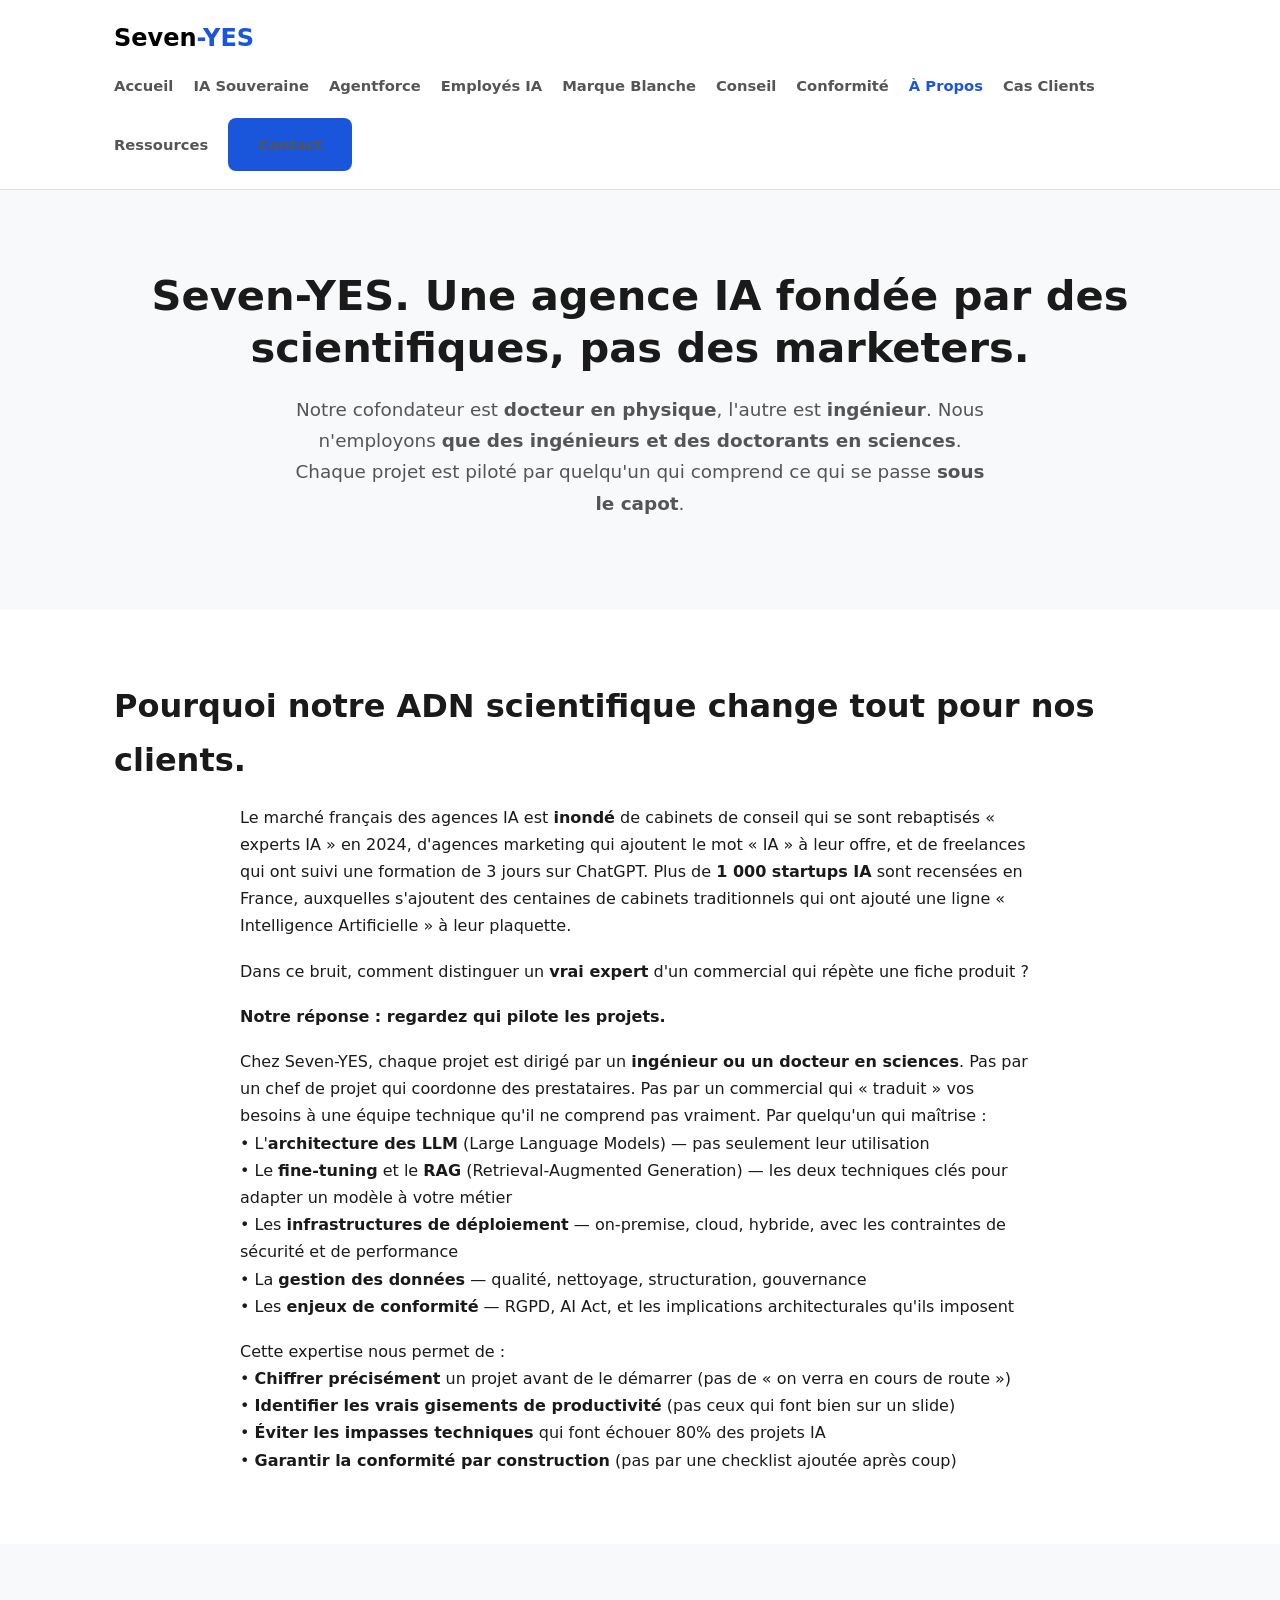
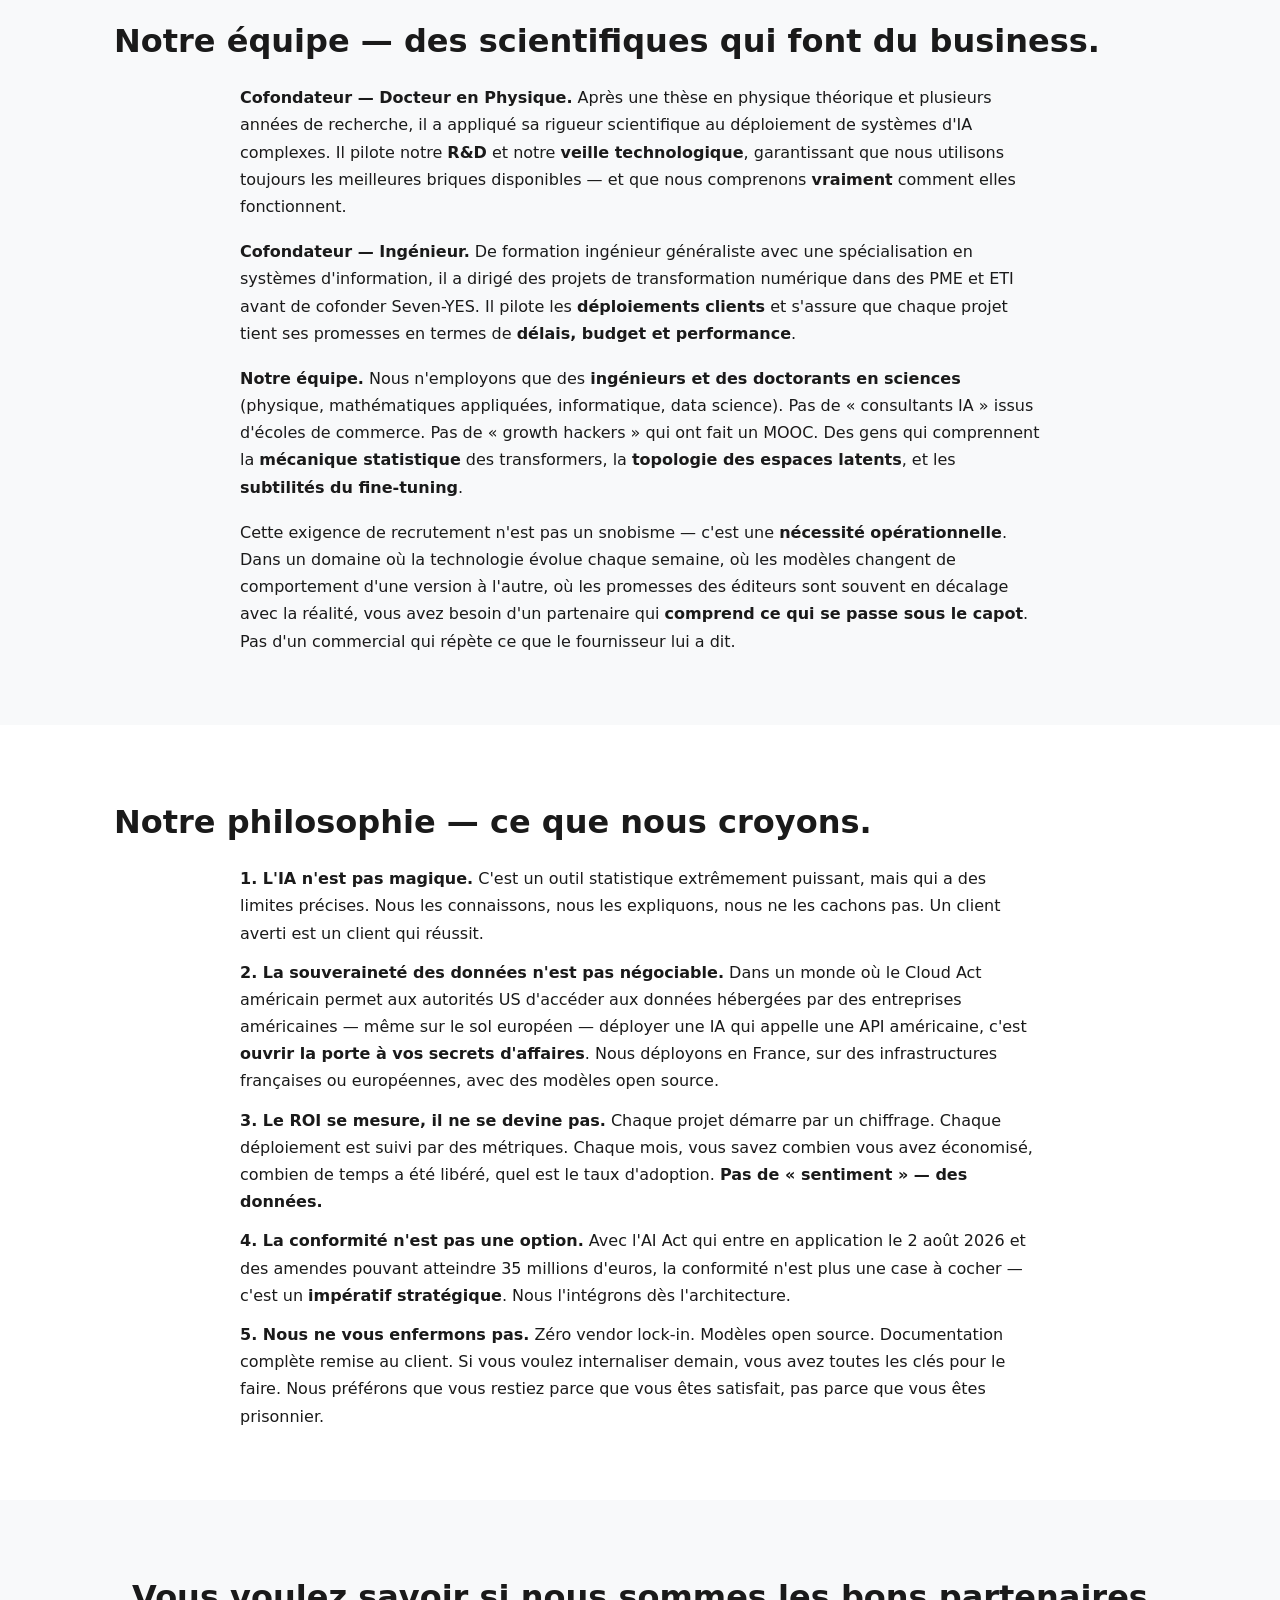
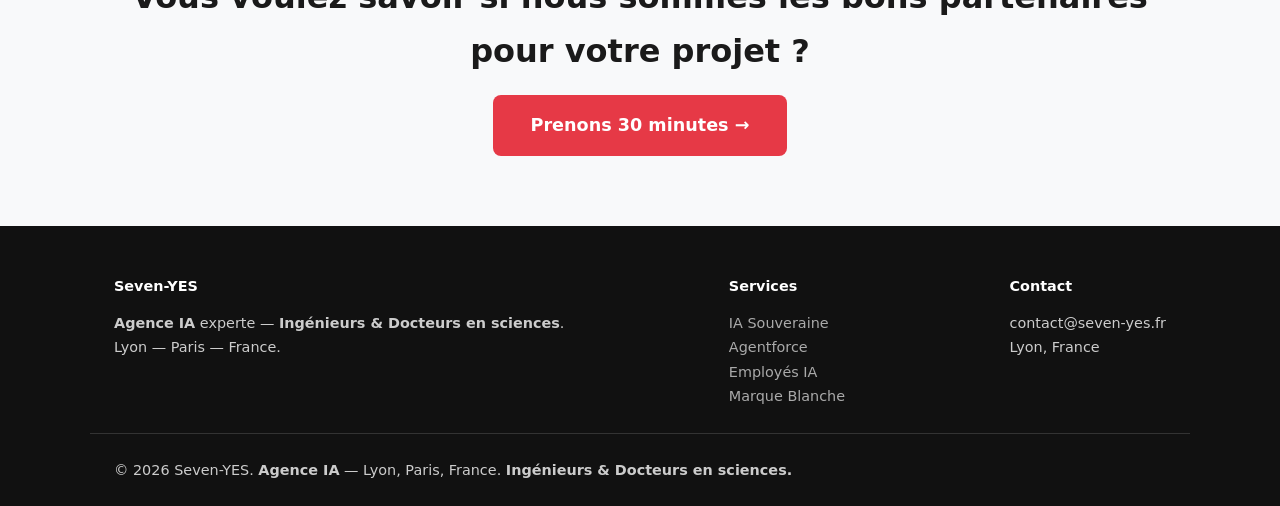
==== a-propos.html @ 1dd1676b "Create a-propos.html" ====
<!DOCTYPE html>
<html lang="fr">
<head>
    <meta charset="UTF-8">
    <meta name="viewport" content="width=device-width, initial-scale=1.0">
    <title>À Propos | Seven-YES | Agence IA créée par des Ingénieurs et Docteurs en Sciences</title>
    <meta name="description" content="Seven-YES est une agence IA fondée par un ingénieur et un docteur en physique. Nous n'employons que des ingénieurs et doctorants en sciences. Expertise scientifique, déploiement en production, ROI mesurable.">
    <link rel="stylesheet" href="style.css">
</head>
<body>
    <header>
        <div class="container">
            <nav>
                <div class="logo">Seven<span>-YES</span></div>
                <div class="nav-links">
                    <a href="index.html">Accueil</a>
                    <a href="ia-souveraine.html">IA Souveraine</a>
                    <a href="agentforce.html">Agentforce</a>
                    <a href="employes-ia.html">Employés IA</a>
                    <a href="logiciel-marque-blanche.html">Marque Blanche</a>
                    <a href="conseil-strategie.html">Conseil</a>
                    <a href="conformite.html">Conformité</a>
                    <a href="a-propos.html" class="active">À Propos</a>
                    <a href="cas-clients.html">Cas Clients</a>
                    <a href="blog.html">Ressources</a>
                    <a href="contact.html" class="btn btn-primary">Contact</a>
                </div>
            </nav>
        </div>
    </header>

    <section class="hero">
        <div class="container">
            <h1><strong>Seven-YES</strong>. Une agence IA fondée par des <strong>scientifiques</strong>, pas des marketers.</h1>
            <p>Notre cofondateur est <strong>docteur en physique</strong>, l'autre est <strong>ingénieur</strong>. Nous n'employons <strong>que des ingénieurs et des doctorants en sciences</strong>. Chaque projet est piloté par quelqu'un qui comprend ce qui se passe <strong>sous le capot</strong>.</p>
        </div>
    </section>

    <section>
        <div class="container">
            <h2 class="section-title">Pourquoi <strong>notre ADN scientifique</strong> change tout pour nos clients.</h2>
            <div style="max-width:800px; margin:0 auto;">
                <p>Le marché français des agences IA est <strong>inondé</strong> de cabinets de conseil qui se sont rebaptisés « experts IA » en 2024, d'agences marketing qui ajoutent le mot « IA » à leur offre, et de freelances qui ont suivi une formation de 3 jours sur ChatGPT. Plus de <strong>1 000 startups IA</strong> sont recensées en France, auxquelles s'ajoutent des centaines de cabinets traditionnels qui ont ajouté une ligne « Intelligence Artificielle » à leur plaquette.</p>

                <p style="margin-top:18px;">Dans ce bruit, comment distinguer un <strong>vrai expert</strong> d'un commercial qui répète une fiche produit ?</p>

                <p style="margin-top:18px;"><strong>Notre réponse : regardez qui pilote les projets.</strong></p>

                <p style="margin-top:18px;">Chez Seven-YES, chaque projet est dirigé par un <strong>ingénieur ou un docteur en sciences</strong>. Pas par un chef de projet qui coordonne des prestataires. Pas par un commercial qui « traduit » vos besoins à une équipe technique qu'il ne comprend pas vraiment. Par quelqu'un qui maîtrise :</p>

                <p>• L'<strong>architecture des LLM</strong> (Large Language Models) — pas seulement leur utilisation</p>
                <p>• Le <strong>fine-tuning</strong> et le <strong>RAG</strong> (Retrieval-Augmented Generation) — les deux techniques clés pour adapter un modèle à votre métier</p>
                <p>• Les <strong>infrastructures de déploiement</strong> — on-premise, cloud, hybride, avec les contraintes de sécurité et de performance</p>
                <p>• La <strong>gestion des données</strong> — qualité, nettoyage, structuration, gouvernance</p>
                <p>• Les <strong>enjeux de conformité</strong> — RGPD, AI Act, et les implications architecturales qu'ils imposent</p>

                <p style="margin-top:18px;">Cette expertise nous permet de :</p>
                <p>• <strong>Chiffrer précisément</strong> un projet avant de le démarrer (pas de « on verra en cours de route »)</p>
                <p>• <strong>Identifier les vrais gisements de productivité</strong> (pas ceux qui font bien sur un slide)</p>
                <p>• <strong>Éviter les impasses techniques</strong> qui font échouer 80% des projets IA</p>
                <p>• <strong>Garantir la conformité par construction</strong> (pas par une checklist ajoutée après coup)</p>
            </div>
        </div>
    </section>

    <section>
        <div class="container">
            <h2 class="section-title">Notre <strong>équipe</strong> — des scientifiques qui font du business.</h2>
            <div style="max-width:800px; margin:0 auto;">
                <p><strong>Cofondateur — Docteur en Physique.</strong> Après une thèse en physique théorique et plusieurs années de recherche, il a appliqué sa rigueur scientifique au déploiement de systèmes d'IA complexes. Il pilote notre <strong>R&amp;D</strong> et notre <strong>veille technologique</strong>, garantissant que nous utilisons toujours les meilleures briques disponibles — et que nous comprenons <strong>vraiment</strong> comment elles fonctionnent.</p>

                <p style="margin-top:18px;"><strong>Cofondateur — Ingénieur.</strong> De formation ingénieur généraliste avec une spécialisation en systèmes d'information, il a dirigé des projets de transformation numérique dans des PME et ETI avant de cofonder Seven-YES. Il pilote les <strong>déploiements clients</strong> et s'assure que chaque projet tient ses promesses en termes de <strong>délais, budget et performance</strong>.</p>

                <p style="margin-top:18px;"><strong>Notre équipe.</strong> Nous n'employons que des <strong>ingénieurs et des doctorants en sciences</strong> (physique, mathématiques appliquées, informatique, data science). Pas de « consultants IA » issus d'écoles de commerce. Pas de « growth hackers » qui ont fait un MOOC. Des gens qui comprennent la <strong>mécanique statistique</strong> des transformers, la <strong>topologie des espaces latents</strong>, et les <strong>subtilités du fine-tuning</strong>.</p>

                <p style="margin-top:18px;">Cette exigence de recrutement n'est pas un snobisme — c'est une <strong>nécessité opérationnelle</strong>. Dans un domaine où la technologie évolue chaque semaine, où les modèles changent de comportement d'une version à l'autre, où les promesses des éditeurs sont souvent en décalage avec la réalité, vous avez besoin d'un partenaire qui <strong>comprend ce qui se passe sous le capot</strong>. Pas d'un commercial qui répète ce que le fournisseur lui a dit.</p>
            </div>
        </div>
    </section>

    <section>
        <div class="container">
            <h2 class="section-title">Notre <strong>philosophie</strong> — ce que nous croyons.</h2>
            <div style="max-width:800px; margin:0 auto;">
                <p><strong>1. L'IA n'est pas magique.</strong> C'est un outil statistique extrêmement puissant, mais qui a des limites précises. Nous les connaissons, nous les expliquons, nous ne les cachons pas. Un client averti est un client qui réussit.</p>

                <p style="margin-top:12px;"><strong>2. La souveraineté des données n'est pas négociable.</strong> Dans un monde où le Cloud Act américain permet aux autorités US d'accéder aux données hébergées par des entreprises américaines — même sur le sol européen — déployer une IA qui appelle une API américaine, c'est <strong>ouvrir la porte à vos secrets d'affaires</strong>. Nous déployons en France, sur des infrastructures françaises ou européennes, avec des modèles open source.</p>

                <p style="margin-top:12px;"><strong>3. Le ROI se mesure, il ne se devine pas.</strong> Chaque projet démarre par un chiffrage. Chaque déploiement est suivi par des métriques. Chaque mois, vous savez combien vous avez économisé, combien de temps a été libéré, quel est le taux d'adoption. <strong>Pas de « sentiment » — des données.</strong></p>

                <p style="margin-top:12px;"><strong>4. La conformité n'est pas une option.</strong> Avec l'AI Act qui entre en application le 2 août 2026 et des amendes pouvant atteindre 35 millions d'euros, la conformité n'est plus une case à cocher — c'est un <strong>impératif stratégique</strong>. Nous l'intégrons dès l'architecture.</p>

                <p style="margin-top:12px;"><strong>5. Nous ne vous enfermons pas.</strong> Zéro vendor lock-in. Modèles open source. Documentation complète remise au client. Si vous voulez internaliser demain, vous avez toutes les clés pour le faire. Nous préférons que vous restiez parce que vous êtes satisfait, pas parce que vous êtes prisonnier.</p>
            </div>
        </div>
    </section>

    <section style="text-align:center;">
        <div class="container">
            <h2 class="section-title">Vous voulez savoir si nous sommes <strong>les bons partenaires</strong> pour votre projet ?</h2>
            <a href="contact.html" class="btn btn-accent" style="font-size:1.1rem; padding:14px 36px;">Prenons 30 minutes →</a>
        </div>
    </section>

    <footer>
        <div class="container">
            <div>
                <h4>Seven-YES</h4>
                <p><strong>Agence IA</strong> experte — <strong>Ingénieurs &amp; Docteurs en sciences</strong>.<br>Lyon — Paris — France.</p>
            </div>
            <div>
                <h4>Services</h4>
                <p><a href="ia-souveraine.html">IA Souveraine</a></p>
                <p><a href="agentforce.html">Agentforce</a></p>
                <p><a href="employes-ia.html">Employés IA</a></p>
                <p><a href="logiciel-marque-blanche.html">Marque Blanche</a></p>
            </div>
            <div>
                <h4>Contact</h4>
                <p>contact@seven-yes.fr</p>
                <p>Lyon, France</p>
            </div>
        </div>
        <div class="container bottom">
            <p>© 2026 Seven-YES. <strong>Agence IA</strong> — Lyon, Paris, France. <strong>Ingénieurs &amp; Docteurs en sciences.</strong></p>
        </div>
    </footer>
</body>
</html>
---- style.css ----
:root {
    --bg: #ffffff;
    --surface: #f8f9fa;
    --text: #1a1a1a;
    --text-muted: #555;
    --primary: #1a56db;
    --primary-dark: #1240a0;
    --accent: #e63946;
    --border: #dee2e6;
    --radius: 8px;
    --max-width: 1100px;
    --shadow: 0 2px 12px rgba(0,0,0,0.06);
}
* { margin: 0; padding: 0; box-sizing: border-box; }
body {
    background: var(--bg);
    color: var(--text);
    font-family: 'Segoe UI', system-ui, -apple-system, sans-serif;
    line-height: 1.7;
    font-size: 16px;
}
.container { max-width: var(--max-width); margin: 0 auto; padding: 0 24px; }

/* Header */
header {
    padding: 18px 0;
    border-bottom: 1px solid var(--border);
    background: #fff;
    position: sticky; top: 0; z-index: 10;
}
nav { display: flex; justify-content: space-between; align-items: center; flex-wrap: wrap; gap: 14px; }
.logo { font-size: 1.5rem; font-weight: 800; color: #000; }
.logo span { color: var(--primary); }
.nav-links { display: flex; gap: 20px; align-items: center; flex-wrap: wrap; }
.nav-links a {
    color: var(--text-muted); text-decoration: none;
    font-weight: 600; font-size: 0.92rem; transition: color 0.2s;
}
.nav-links a:hover, .nav-links a.active { color: var(--primary); }

/* Buttons */
.btn {
    display: inline-block; padding: 12px 28px; border-radius: var(--radius);
    font-weight: 700; text-decoration: none; transition: 0.2s;
    cursor: pointer; border: 2px solid transparent; font-size: 0.95rem;
}
.btn-primary { background: var(--primary); color: #fff; }
.btn-primary:hover { background: var(--primary-dark); transform: translateY(-1px); }
.btn-outline { border-color: var(--primary); color: var(--primary); background: transparent; }
.btn-outline:hover { background: #e8f0fe; }
.btn-accent { background: var(--accent); color: #fff; }
.btn-accent:hover { background: #c1121f; }

/* Hero */
.hero { padding: 80px 0 60px; text-align: center; }
.hero h1 { font-size: 2.6rem; font-weight: 800; line-height: 1.25; margin-bottom: 20px; }
.hero p { font-size: 1.15rem; color: var(--text-muted); max-width: 700px; margin: 0 auto 30px; }
.hero .btn-group { display: flex; gap: 14px; justify-content: center; flex-wrap: wrap; }

/* Sections */
section { padding: 70px 0; }
section:nth-child(even) { background: var(--surface); }
.section-title { font-size: 2rem; font-weight: 800; margin-bottom: 16px; }
.section-subtitle { color: var(--text-muted); margin-bottom: 40px; font-size: 1.05rem; }

/* Cards */
.card-grid { display: grid; grid-template-columns: repeat(auto-fit, minmax(300px, 1fr)); gap: 24px; }
.card {
    background: #fff; border: 1px solid var(--border); border-radius: var(--radius);
    padding: 28px; box-shadow: var(--shadow); transition: transform 0.2s;
}
.card:hover { transform: translateY(-3px); }
.card h3 { font-size: 1.2rem; font-weight: 700; margin-bottom: 10px; }
.card p { color: var(--text-muted); font-size: 0.95rem; }
.card .icon { font-size: 2rem; margin-bottom: 12px; }

/* Trust bar */
.trust-bar {
    display: flex; justify-content: center; gap: 48px; flex-wrap: wrap;
    padding: 24px 0; border-top: 1px solid var(--border); border-bottom: 1px solid var(--border);
}
.trust-item { text-align: center; }
.trust-item .num { font-size: 2rem; font-weight: 800; color: var(--primary); }
.trust-item .label { color: var(--text-muted); font-size: 0.85rem; }

/* Testimonial */
.testimonial {
    background: var(--surface); border-left: 4px solid var(--primary);
    padding: 20px 24px; border-radius: var(--radius); margin: 20px 0;
}
.testimonial p { font-style: italic; }
.testimonial .author { font-weight: 700; margin-top: 8px; }

/* Footer */
footer {
    background: #111; color: #ccc; padding: 48px 0 24px;
    font-size: 0.9rem;
}
footer .container { display: flex; justify-content: space-between; flex-wrap: wrap; gap: 30px; }
footer h4 { color: #fff; margin-bottom: 12px; }
footer a { color: #aaa; text-decoration: none; }
footer a:hover { color: #fff; }
footer .bottom { text-align: center; padding-top: 24px; border-top: 1px solid #333; margin-top: 24px; }

/* Contact form */
.form-group { margin-bottom: 16px; }
.form-group label { display: block; font-weight: 700; margin-bottom: 6px; }
.form-group input, .form-group textarea {
    width: 100%; padding: 10px 14px; border: 1px solid var(--border);
    border-radius: var(--radius); font-size: 0.95rem; font-family: inherit;
}
.form-group textarea { resize: vertical; min-height: 120px; }

/* Responsive */
@media (max-width: 768px) {
    .hero h1 { font-size: 1.9rem; }
    .section-title { font-size: 1.6rem; }
    .trust-bar { gap: 20px; }
    .card-grid { grid-template-columns: 1fr; }
}
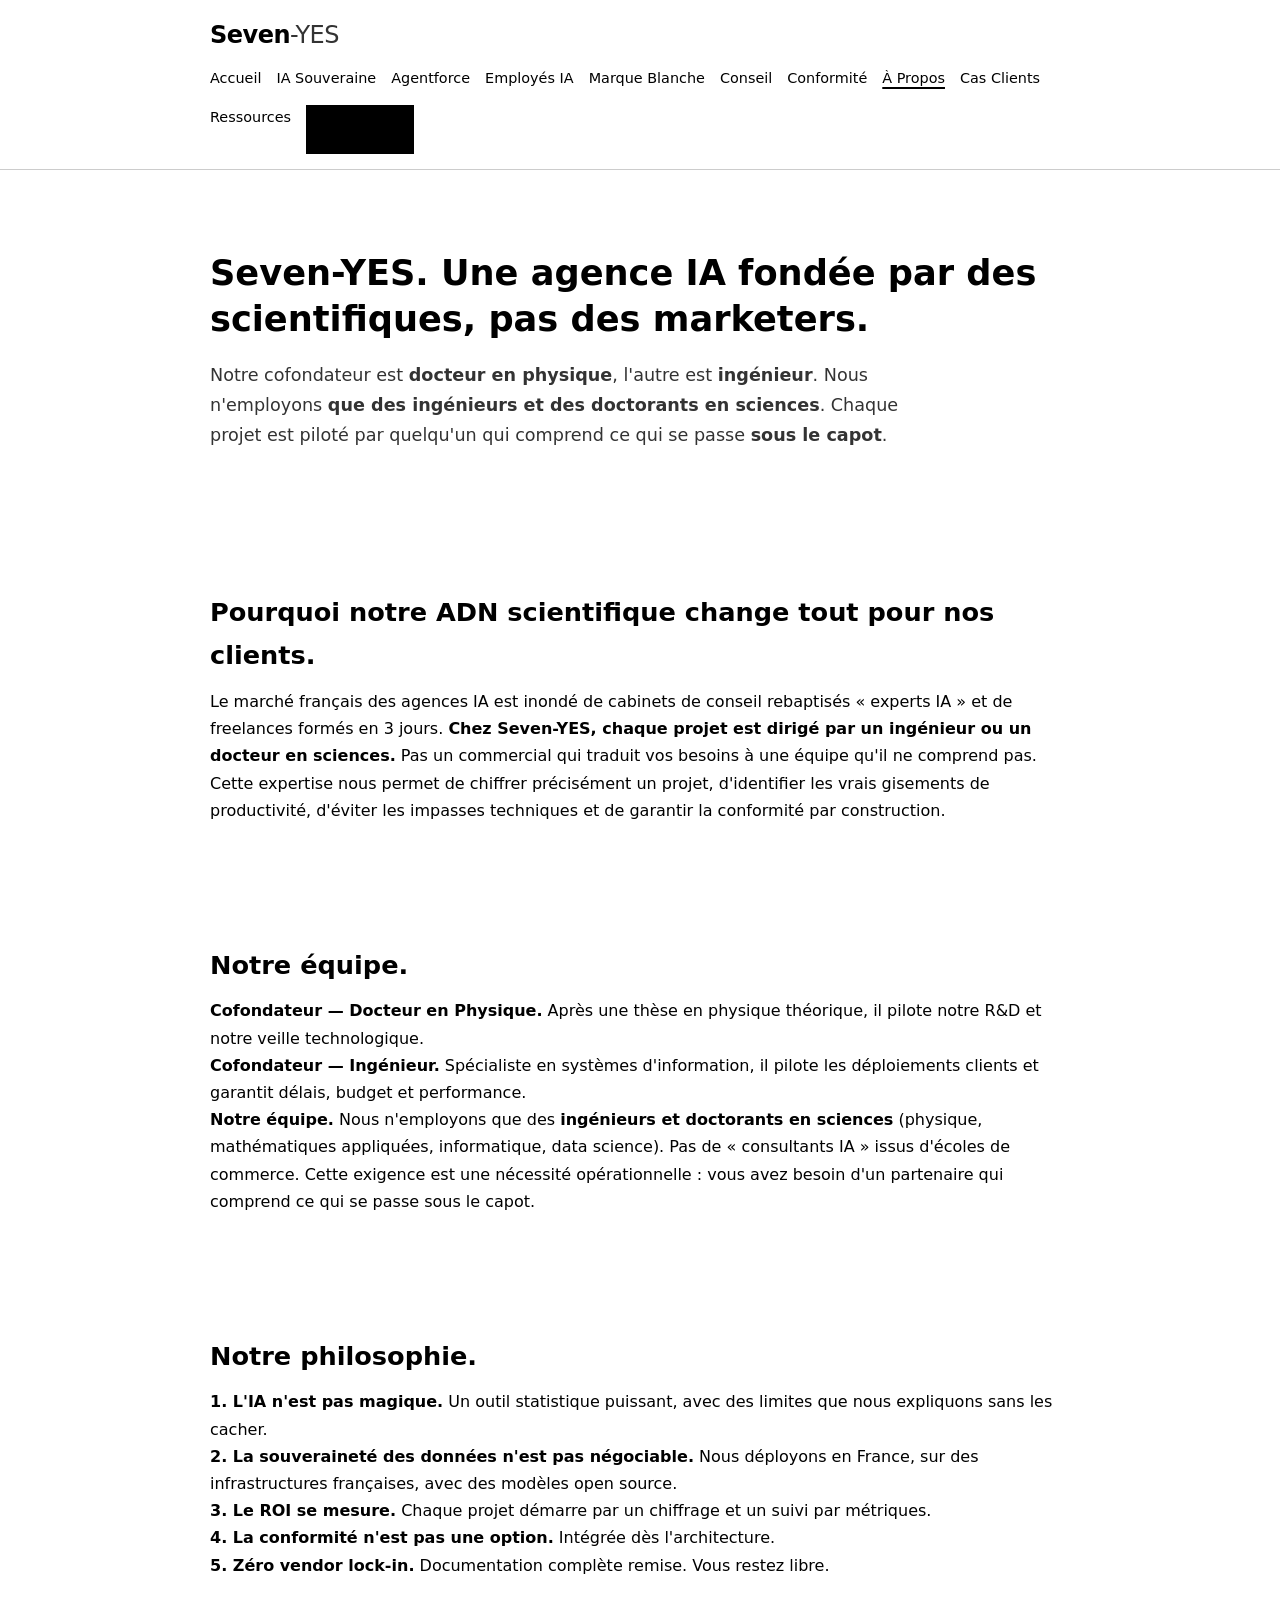
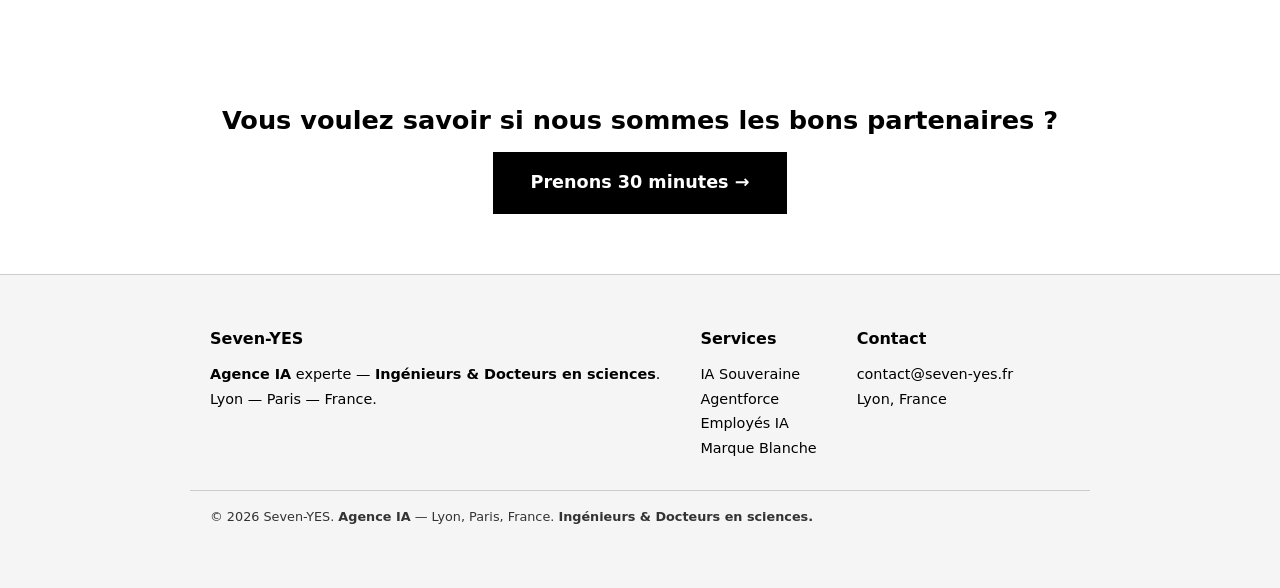
==== commit e4a19dbc: "Update a-propos.html" ====
--- a/a-propos.html
+++ b/a-propos.html
@@ -39,65 +39,34 @@
     <section>
         <div class="container">
             <h2 class="section-title">Pourquoi <strong>notre ADN scientifique</strong> change tout pour nos clients.</h2>
-            <div style="max-width:800px; margin:0 auto;">
-                <p>Le marché français des agences IA est <strong>inondé</strong> de cabinets de conseil qui se sont rebaptisés « experts IA » en 2024, d'agences marketing qui ajoutent le mot « IA » à leur offre, et de freelances qui ont suivi une formation de 3 jours sur ChatGPT. Plus de <strong>1 000 startups IA</strong> sont recensées en France, auxquelles s'ajoutent des centaines de cabinets traditionnels qui ont ajouté une ligne « Intelligence Artificielle » à leur plaquette.</p>
-
-                <p style="margin-top:18px;">Dans ce bruit, comment distinguer un <strong>vrai expert</strong> d'un commercial qui répète une fiche produit ?</p>
-
-                <p style="margin-top:18px;"><strong>Notre réponse : regardez qui pilote les projets.</strong></p>
-
-                <p style="margin-top:18px;">Chez Seven-YES, chaque projet est dirigé par un <strong>ingénieur ou un docteur en sciences</strong>. Pas par un chef de projet qui coordonne des prestataires. Pas par un commercial qui « traduit » vos besoins à une équipe technique qu'il ne comprend pas vraiment. Par quelqu'un qui maîtrise :</p>
-
-                <p>• L'<strong>architecture des LLM</strong> (Large Language Models) — pas seulement leur utilisation</p>
-                <p>• Le <strong>fine-tuning</strong> et le <strong>RAG</strong> (Retrieval-Augmented Generation) — les deux techniques clés pour adapter un modèle à votre métier</p>
-                <p>• Les <strong>infrastructures de déploiement</strong> — on-premise, cloud, hybride, avec les contraintes de sécurité et de performance</p>
-                <p>• La <strong>gestion des données</strong> — qualité, nettoyage, structuration, gouvernance</p>
-                <p>• Les <strong>enjeux de conformité</strong> — RGPD, AI Act, et les implications architecturales qu'ils imposent</p>
-
-                <p style="margin-top:18px;">Cette expertise nous permet de :</p>
-                <p>• <strong>Chiffrer précisément</strong> un projet avant de le démarrer (pas de « on verra en cours de route »)</p>
-                <p>• <strong>Identifier les vrais gisements de productivité</strong> (pas ceux qui font bien sur un slide)</p>
-                <p>• <strong>Éviter les impasses techniques</strong> qui font échouer 80% des projets IA</p>
-                <p>• <strong>Garantir la conformité par construction</strong> (pas par une checklist ajoutée après coup)</p>
-            </div>
+            <p>Le marché français des agences IA est inondé de cabinets de conseil rebaptisés « experts IA » et de freelances formés en 3 jours. <strong>Chez Seven-YES, chaque projet est dirigé par un ingénieur ou un docteur en sciences.</strong> Pas un commercial qui traduit vos besoins à une équipe qu'il ne comprend pas.</p>
+            <p>Cette expertise nous permet de chiffrer précisément un projet, d'identifier les vrais gisements de productivité, d'éviter les impasses techniques et de garantir la conformité par construction.</p>
         </div>
     </section>
 
     <section>
         <div class="container">
-            <h2 class="section-title">Notre <strong>équipe</strong> — des scientifiques qui font du business.</h2>
-            <div style="max-width:800px; margin:0 auto;">
-                <p><strong>Cofondateur — Docteur en Physique.</strong> Après une thèse en physique théorique et plusieurs années de recherche, il a appliqué sa rigueur scientifique au déploiement de systèmes d'IA complexes. Il pilote notre <strong>R&amp;D</strong> et notre <strong>veille technologique</strong>, garantissant que nous utilisons toujours les meilleures briques disponibles — et que nous comprenons <strong>vraiment</strong> comment elles fonctionnent.</p>
-
-                <p style="margin-top:18px;"><strong>Cofondateur — Ingénieur.</strong> De formation ingénieur généraliste avec une spécialisation en systèmes d'information, il a dirigé des projets de transformation numérique dans des PME et ETI avant de cofonder Seven-YES. Il pilote les <strong>déploiements clients</strong> et s'assure que chaque projet tient ses promesses en termes de <strong>délais, budget et performance</strong>.</p>
-
-                <p style="margin-top:18px;"><strong>Notre équipe.</strong> Nous n'employons que des <strong>ingénieurs et des doctorants en sciences</strong> (physique, mathématiques appliquées, informatique, data science). Pas de « consultants IA » issus d'écoles de commerce. Pas de « growth hackers » qui ont fait un MOOC. Des gens qui comprennent la <strong>mécanique statistique</strong> des transformers, la <strong>topologie des espaces latents</strong>, et les <strong>subtilités du fine-tuning</strong>.</p>
-
-                <p style="margin-top:18px;">Cette exigence de recrutement n'est pas un snobisme — c'est une <strong>nécessité opérationnelle</strong>. Dans un domaine où la technologie évolue chaque semaine, où les modèles changent de comportement d'une version à l'autre, où les promesses des éditeurs sont souvent en décalage avec la réalité, vous avez besoin d'un partenaire qui <strong>comprend ce qui se passe sous le capot</strong>. Pas d'un commercial qui répète ce que le fournisseur lui a dit.</p>
-            </div>
+            <h2 class="section-title">Notre <strong>équipe</strong>.</h2>
+            <p><strong>Cofondateur — Docteur en Physique.</strong> Après une thèse en physique théorique, il pilote notre R&amp;D et notre veille technologique.</p>
+            <p><strong>Cofondateur — Ingénieur.</strong> Spécialiste en systèmes d'information, il pilote les déploiements clients et garantit délais, budget et performance.</p>
+            <p><strong>Notre équipe.</strong> Nous n'employons que des <strong>ingénieurs et doctorants en sciences</strong> (physique, mathématiques appliquées, informatique, data science). Pas de « consultants IA » issus d'écoles de commerce. Cette exigence est une nécessité opérationnelle : vous avez besoin d'un partenaire qui comprend ce qui se passe sous le capot.</p>
         </div>
     </section>
 
     <section>
         <div class="container">
-            <h2 class="section-title">Notre <strong>philosophie</strong> — ce que nous croyons.</h2>
-            <div style="max-width:800px; margin:0 auto;">
-                <p><strong>1. L'IA n'est pas magique.</strong> C'est un outil statistique extrêmement puissant, mais qui a des limites précises. Nous les connaissons, nous les expliquons, nous ne les cachons pas. Un client averti est un client qui réussit.</p>
-
-                <p style="margin-top:12px;"><strong>2. La souveraineté des données n'est pas négociable.</strong> Dans un monde où le Cloud Act américain permet aux autorités US d'accéder aux données hébergées par des entreprises américaines — même sur le sol européen — déployer une IA qui appelle une API américaine, c'est <strong>ouvrir la porte à vos secrets d'affaires</strong>. Nous déployons en France, sur des infrastructures françaises ou européennes, avec des modèles open source.</p>
-
-                <p style="margin-top:12px;"><strong>3. Le ROI se mesure, il ne se devine pas.</strong> Chaque projet démarre par un chiffrage. Chaque déploiement est suivi par des métriques. Chaque mois, vous savez combien vous avez économisé, combien de temps a été libéré, quel est le taux d'adoption. <strong>Pas de « sentiment » — des données.</strong></p>
-
-                <p style="margin-top:12px;"><strong>4. La conformité n'est pas une option.</strong> Avec l'AI Act qui entre en application le 2 août 2026 et des amendes pouvant atteindre 35 millions d'euros, la conformité n'est plus une case à cocher — c'est un <strong>impératif stratégique</strong>. Nous l'intégrons dès l'architecture.</p>
-
-                <p style="margin-top:12px;"><strong>5. Nous ne vous enfermons pas.</strong> Zéro vendor lock-in. Modèles open source. Documentation complète remise au client. Si vous voulez internaliser demain, vous avez toutes les clés pour le faire. Nous préférons que vous restiez parce que vous êtes satisfait, pas parce que vous êtes prisonnier.</p>
-            </div>
+            <h2 class="section-title">Notre <strong>philosophie</strong>.</h2>
+            <p><strong>1. L'IA n'est pas magique.</strong> Un outil statistique puissant, avec des limites que nous expliquons sans les cacher.</p>
+            <p><strong>2. La souveraineté des données n'est pas négociable.</strong> Nous déployons en France, sur des infrastructures françaises, avec des modèles open source.</p>
+            <p><strong>3. Le ROI se mesure.</strong> Chaque projet démarre par un chiffrage et un suivi par métriques.</p>
+            <p><strong>4. La conformité n'est pas une option.</strong> Intégrée dès l'architecture.</p>
+            <p><strong>5. Zéro vendor lock-in.</strong> Documentation complète remise. Vous restez libre.</p>
         </div>
     </section>
 
     <section style="text-align:center;">
         <div class="container">
-            <h2 class="section-title">Vous voulez savoir si nous sommes <strong>les bons partenaires</strong> pour votre projet ?</h2>
+            <h2 class="section-title">Vous voulez savoir si nous sommes <strong>les bons partenaires</strong> ?</h2>
             <a href="contact.html" class="btn btn-accent" style="font-size:1.1rem; padding:14px 36px;">Prenons 30 minutes →</a>
         </div>
     </section>
--- a/style.css
+++ b/style.css
@@ -1,120 +1,243 @@
 :root {
     --bg: #ffffff;
-    --surface: #f8f9fa;
-    --text: #1a1a1a;
-    --text-muted: #555;
-    --primary: #1a56db;
-    --primary-dark: #1240a0;
-    --accent: #e63946;
-    --border: #dee2e6;
-    --radius: 8px;
-    --max-width: 1100px;
-    --shadow: 0 2px 12px rgba(0,0,0,0.06);
-}
+    --text: #000000;
+    --text-muted: #333333;
+    --border: #cccccc;
+    --accent: #000000;
+    --accent-hover: #333333;
+    --surface: #f5f5f5;
+    --font: 'Inter', system-ui, -apple-system, sans-serif;
+}
+
 * { margin: 0; padding: 0; box-sizing: border-box; }
+
 body {
+    font-family: var(--font);
+    color: var(--text);
     background: var(--bg);
-    color: var(--text);
-    font-family: 'Segoe UI', system-ui, -apple-system, sans-serif;
     line-height: 1.7;
     font-size: 16px;
 }
-.container { max-width: var(--max-width); margin: 0 auto; padding: 0 24px; }
-
-/* Header */
+
+.container {
+    max-width: 900px;
+    margin: 0 auto;
+    padding: 0 20px;
+}
+
+/* Header / Nav */
 header {
-    padding: 18px 0;
     border-bottom: 1px solid var(--border);
-    background: #fff;
-    position: sticky; top: 0; z-index: 10;
-}
-nav { display: flex; justify-content: space-between; align-items: center; flex-wrap: wrap; gap: 14px; }
-.logo { font-size: 1.5rem; font-weight: 800; color: #000; }
-.logo span { color: var(--primary); }
-.nav-links { display: flex; gap: 20px; align-items: center; flex-wrap: wrap; }
+    padding: 15px 0;
+    background: var(--bg);
+}
+.logo {
+    font-weight: 700;
+    font-size: 1.5rem;
+    letter-spacing: -0.5px;
+}
+.logo span { font-weight: 400; color: var(--text-muted); }
+
+nav {
+    display: flex;
+    justify-content: space-between;
+    align-items: center;
+    flex-wrap: wrap;
+    gap: 10px;
+}
+
+.nav-links {
+    display: flex;
+    gap: 15px;
+    flex-wrap: wrap;
+}
 .nav-links a {
-    color: var(--text-muted); text-decoration: none;
-    font-weight: 600; font-size: 0.92rem; transition: color 0.2s;
-}
-.nav-links a:hover, .nav-links a.active { color: var(--primary); }
-
-/* Buttons */
+    text-decoration: none;
+    color: var(--text);
+    font-weight: 500;
+    font-size: 0.9rem;
+}
+.nav-links a:hover,
+.nav-links a.active {
+    text-decoration: underline;
+    text-underline-offset: 4px;
+    text-decoration-thickness: 2px;
+}
+
 .btn {
-    display: inline-block; padding: 12px 28px; border-radius: var(--radius);
-    font-weight: 700; text-decoration: none; transition: 0.2s;
-    cursor: pointer; border: 2px solid transparent; font-size: 0.95rem;
-}
-.btn-primary { background: var(--primary); color: #fff; }
-.btn-primary:hover { background: var(--primary-dark); transform: translateY(-1px); }
-.btn-outline { border-color: var(--primary); color: var(--primary); background: transparent; }
-.btn-outline:hover { background: #e8f0fe; }
-.btn-accent { background: var(--accent); color: #fff; }
-.btn-accent:hover { background: #c1121f; }
+    display: inline-block;
+    padding: 10px 24px;
+    font-weight: 600;
+    border: 2px solid var(--accent);
+    background: var(--accent);
+    color: #fff;
+    text-decoration: none;
+    font-size: 0.9rem;
+    transition: background 0.2s;
+}
+.btn:hover { background: var(--accent-hover); }
+.btn-outline {
+    background: transparent;
+    color: var(--accent);
+}
+.btn-outline:hover {
+    background: var(--accent);
+    color: #fff;
+}
+.btn-accent {
+    background: var(--accent);
+    border-color: var(--accent);
+    color: #fff;
+}
 
 /* Hero */
-.hero { padding: 80px 0 60px; text-align: center; }
-.hero h1 { font-size: 2.6rem; font-weight: 800; line-height: 1.25; margin-bottom: 20px; }
-.hero p { font-size: 1.15rem; color: var(--text-muted); max-width: 700px; margin: 0 auto 30px; }
-.hero .btn-group { display: flex; gap: 14px; justify-content: center; flex-wrap: wrap; }
-
-/* Sections */
-section { padding: 70px 0; }
-section:nth-child(even) { background: var(--surface); }
-.section-title { font-size: 2rem; font-weight: 800; margin-bottom: 16px; }
-.section-subtitle { color: var(--text-muted); margin-bottom: 40px; font-size: 1.05rem; }
-
-/* Cards */
-.card-grid { display: grid; grid-template-columns: repeat(auto-fit, minmax(300px, 1fr)); gap: 24px; }
-.card {
-    background: #fff; border: 1px solid var(--border); border-radius: var(--radius);
-    padding: 28px; box-shadow: var(--shadow); transition: transform 0.2s;
-}
-.card:hover { transform: translateY(-3px); }
-.card h3 { font-size: 1.2rem; font-weight: 700; margin-bottom: 10px; }
-.card p { color: var(--text-muted); font-size: 0.95rem; }
-.card .icon { font-size: 2rem; margin-bottom: 12px; }
+.hero {
+    padding: 80px 0 50px;
+    text-align: left;
+}
+.hero h1 {
+    font-size: 2.2rem;
+    line-height: 1.3;
+    margin-bottom: 20px;
+}
+.hero p {
+    font-size: 1.1rem;
+    color: var(--text-muted);
+    max-width: 700px;
+    margin-bottom: 30px;
+}
 
 /* Trust bar */
 .trust-bar {
-    display: flex; justify-content: center; gap: 48px; flex-wrap: wrap;
-    padding: 24px 0; border-top: 1px solid var(--border); border-bottom: 1px solid var(--border);
-}
-.trust-item { text-align: center; }
-.trust-item .num { font-size: 2rem; font-weight: 800; color: var(--primary); }
-.trust-item .label { color: var(--text-muted); font-size: 0.85rem; }
+    display: flex;
+    flex-wrap: wrap;
+    gap: 30px;
+    padding: 30px 0;
+    border-top: 1px solid var(--border);
+    border-bottom: 1px solid var(--border);
+    margin: 0 auto 60px;
+    max-width: 900px;
+}
+.trust-item {
+    flex: 1 1 200px;
+    text-align: center;
+}
+.trust-item .num {
+    font-size: 2rem;
+    font-weight: 700;
+    color: var(--text);
+}
+.trust-item .label {
+    font-size: 0.85rem;
+    color: var(--text-muted);
+}
+
+/* Sections */
+section {
+    padding: 60px 0;
+}
+.section-title {
+    font-size: 1.6rem;
+    margin-bottom: 10px;
+    font-weight: 700;
+}
+.section-subtitle {
+    color: var(--text-muted);
+    margin-bottom: 40px;
+    font-size: 1rem;
+}
+
+/* Text blocks – NO CARDS */
+.content-block {
+    margin-bottom: 30px;
+}
+.content-block h3 {
+    font-size: 1.25rem;
+    margin-bottom: 8px;
+    font-weight: 700;
+}
+.content-block p {
+    margin-bottom: 12px;
+}
 
 /* Testimonial */
 .testimonial {
-    background: var(--surface); border-left: 4px solid var(--primary);
-    padding: 20px 24px; border-radius: var(--radius); margin: 20px 0;
-}
-.testimonial p { font-style: italic; }
-.testimonial .author { font-weight: 700; margin-top: 8px; }
+    border-left: 3px solid var(--accent);
+    padding: 15px 20px;
+    margin: 30px 0;
+    background: var(--surface);
+}
+.testimonial p {
+    font-style: italic;
+    margin-bottom: 8px;
+}
+.testimonial .author {
+    font-weight: 600;
+    font-size: 0.9rem;
+}
 
 /* Footer */
 footer {
-    background: #111; color: #ccc; padding: 48px 0 24px;
-    font-size: 0.9rem;
-}
-footer .container { display: flex; justify-content: space-between; flex-wrap: wrap; gap: 30px; }
-footer h4 { color: #fff; margin-bottom: 12px; }
-footer a { color: #aaa; text-decoration: none; }
-footer a:hover { color: #fff; }
-footer .bottom { text-align: center; padding-top: 24px; border-top: 1px solid #333; margin-top: 24px; }
-
-/* Contact form */
-.form-group { margin-bottom: 16px; }
-.form-group label { display: block; font-weight: 700; margin-bottom: 6px; }
-.form-group input, .form-group textarea {
-    width: 100%; padding: 10px 14px; border: 1px solid var(--border);
-    border-radius: var(--radius); font-size: 0.95rem; font-family: inherit;
-}
-.form-group textarea { resize: vertical; min-height: 120px; }
+    background: var(--surface);
+    border-top: 1px solid var(--border);
+    padding: 50px 0 30px;
+    font-size: 0.9rem;
+}
+footer .container {
+    display: flex;
+    flex-wrap: wrap;
+    gap: 40px;
+    margin-bottom: 30px;
+}
+footer h4 {
+    font-size: 1rem;
+    margin-bottom: 10px;
+}
+footer a {
+    color: var(--text);
+    text-decoration: none;
+}
+footer a:hover { text-decoration: underline; }
+.bottom {
+    border-top: 1px solid var(--border);
+    padding-top: 15px;
+    text-align: center;
+    color: var(--text-muted);
+    font-size: 0.8rem;
+}
+
+/* Forms */
+.form-group {
+    margin-bottom: 20px;
+}
+.form-group label {
+    display: block;
+    font-weight: 600;
+    margin-bottom: 5px;
+}
+.form-group input,
+.form-group textarea {
+    width: 100%;
+    padding: 10px;
+    border: 2px solid var(--border);
+    font-family: inherit;
+    font-size: 1rem;
+    background: #fff;
+}
+.form-group textarea {
+    min-height: 120px;
+    resize: vertical;
+}
+
+/* Logo marks */
+.brand-logo {
+    font-weight: 700;
+    letter-spacing: 0.5px;
+    border-bottom: 2px solid var(--accent);
+    padding-bottom: 1px;
+}
 
 /* Responsive */
-@media (max-width: 768px) {
-    .hero h1 { font-size: 1.9rem; }
-    .section-title { font-size: 1.6rem; }
-    .trust-bar { gap: 20px; }
-    .card-grid { grid-template-columns: 1fr; }
-}
+@media (max-width: 600px) {
+    .hero h1 { font-size: 1.6rem; }
+}
